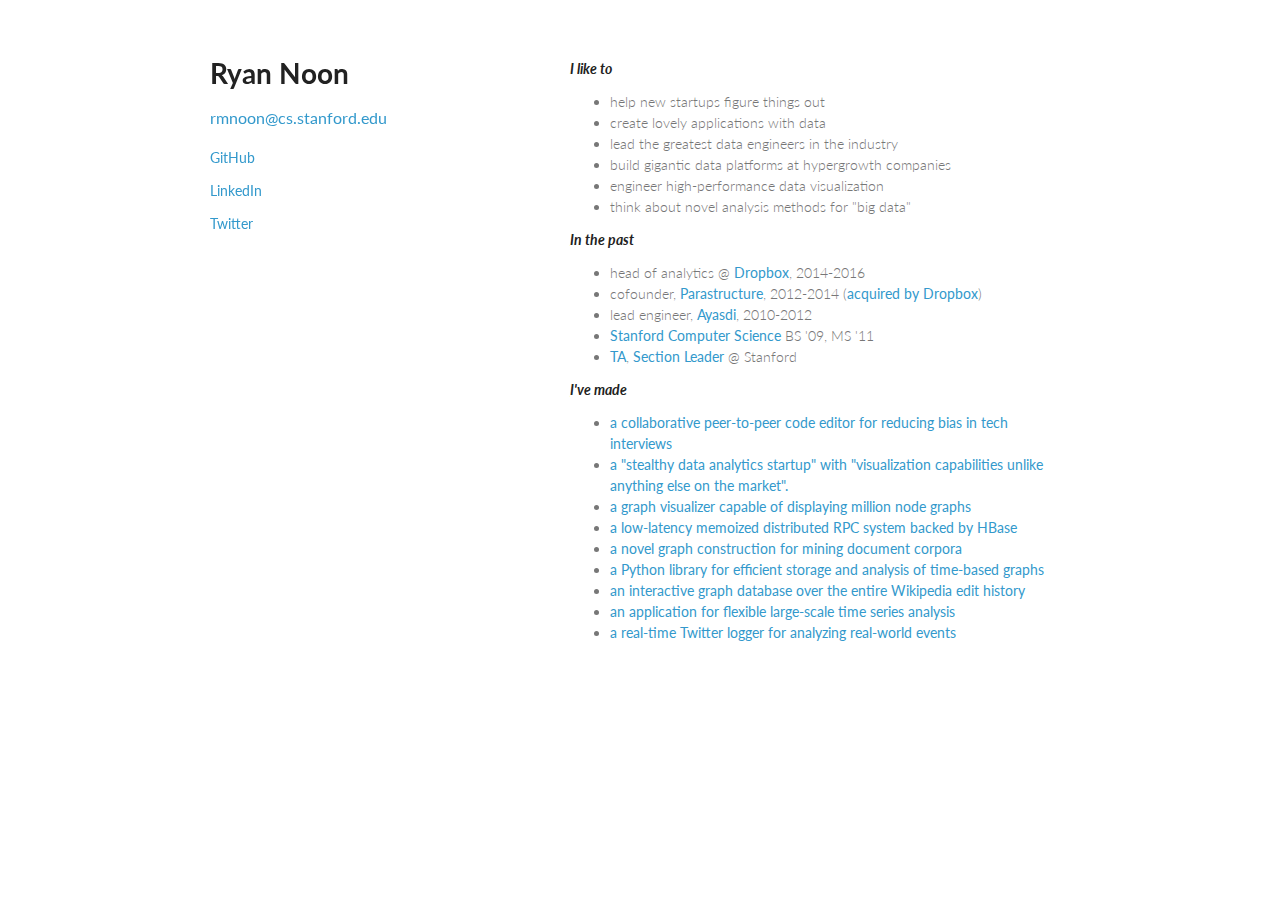
==== index.html @ b5af25ea "updated site with new project" ====
<!doctype html>
<html>
  <head>
    <meta charset="utf-8">
    <meta http-equiv="X-UA-Compatible" content="chrome=1">
    <title>Ryan Noon</title>
    <link href="/favicon.ico" rel="shortcut icon" type="image/x-icon" />
    <link rel="stylesheet" href="stylesheets/styles.css">
    <link rel="stylesheet" href="stylesheets/pygment_trac.css">
    <meta name="viewport" content="width=device-width, initial-scale=1, user-scalable=no">
    <!--[if lt IE 9]>
    <script src="//html5shiv.googlecode.com/svn/trunk/html5.js"></script>
    <![endif]-->
  </head>
  <body>
    <div class="wrapper">
      <header>
        <h1>Ryan Noon</h1>
        <h2></h2>
        <h3><a href="mailto:rmnoon@cs.stanford.edu">rmnoon@cs.stanford.edu</a></h3>
        <p class="view"><a href="https://github.com/rmnoon">GitHub</a></p>
        <p class="view"><a href="https://www.linkedin.com/in/ryannoon">LinkedIn</a></p>
        <p class="view"><a href="https://twitter.com/internet_meme">Twitter</a></p>
      </header>
      <section>
        <p><strong><em>I like to</em></strong></p>
        <ul>
          <li>help new startups figure things out</li>
          <li>create lovely applications with data</li>
          <li>lead the greatest data engineers in the industry</li>
          <li>build gigantic data platforms at hypergrowth companies</li>
          <li>engineer high-performance data visualization</li>
          <li>think about novel analysis methods for "big data"</li>
        </ul>

        <p><strong><em>In the past</em></strong></p>
        <ul>
          <li>
            head of analytics @ <a href="http://www.dropbox.com">Dropbox</a>, 2014-2016
          <li>
            cofounder, <a href="http://www.crunchbase.com/organization/parastructure">Parastructure</a>, 2012-2014 (<a href="https://techcrunch.com/2014/06/16/dropbox-has-quietly-acquired-parastructure-a-big-data-startup-in-stealth">acquired by Dropbox</a>)
          </li>
          <li>
            lead engineer, <a href="http://ayasdi.com">Ayasdi</a>, 2010-2012
          </li>
          <li>
            <a href="http://cs.stanford.edu">Stanford Computer Science</a> BS '09, MS '11</li>
          <li>
            <a href="http://cs107.stanford.edu">TA</a>, <a href="http://cs198.stanford.edu">Section Leader</a> @ Stanford
          </li>
        </ul>

        <p><strong><em>I've made</em></strong></p>
        <ul>
          <li>
            <a href="https://blindpad.github.io">a collaborative peer-to-peer code editor for reducing bias in tech interviews</a>
          </li>
          <li>
            <a href="http://venturebeat.com/2014/06/16/dropbox-parastructure/">a "stealthy data analytics startup" with "visualization capabilities unlike anything else on the market".</a>
          </li>
          <li>
            <a href="http://www.youtube.com/watch?v=xwvR1p3LNhA&amp;t=17m48s">a graph visualizer capable of displaying million node graphs</a>
          </li>
          <li>
            <a href="http://ayasdi.com">a low-latency memoized distributed RPC system backed by HBase</a>
          </li>
          <li>
            <a href="files/entity_graphs.pdf">a novel graph construction for mining document corpora</a>
          </li>
          <li>
            <a href="files/tiresias.pdf">a Python library for efficient storage and analysis of time-based graphs</a>
          </li>
          <li>
            <a href="files/wikigraph.pdf">an interactive graph database over the entire Wikipedia edit history</a>
          </li>
          <li>
            <a href="files/cerespreview.png">an application for flexible large-scale time series analysis</a>
          </li>
          <li>
            <a href="files/social_aviary.pdf">a real-time Twitter logger for analyzing real-world events</a>
          </li>
        </ul>

      </section>
    </div>
    <script src="scale.fix.js"></script>
    
  </body>
</html>
---- stylesheets/styles.css ----
@import url(https://fonts.googleapis.com/css?family=Lato:300italic,700italic,300,700);

body {
  padding:50px;
  font:14px/1.5 Lato, "Helvetica Neue", Helvetica, Arial, sans-serif;
  color:#777;
  font-weight:300;
}

h1, h2, h3, h4, h5, h6 {
  color:#222;
  margin:0 0 20px;
}

p, ul, ol, table, pre, dl {
  margin:0 0 12px;
}

h1, h2, h3 {
  line-height:1.1;
}

h1 {
  font-size:28px;
}

h2 {
  color:#393939;
}

h3, h4, h5, h6 {
  color:#494949;
}

a {
  color:#39c;
  font-weight:400;
  text-decoration:none;
}

a small {
  font-size:11px;
  color:#777;
  margin-top:-0.6em;
  display:block;
}

.wrapper {
  width:860px;
  margin:0 auto;
}

blockquote {
  border-left:1px solid #e5e5e5;
  margin:0;
  padding:0 0 0 20px;
  font-style:italic;
}

code, pre {
  font-family:Monaco, Bitstream Vera Sans Mono, Lucida Console, Terminal;
  color:#333;
  font-size:12px;
}

pre {
  padding:8px 15px;
  background: #f8f8f8;  
  border-radius:5px;
  border:1px solid #e5e5e5;
  overflow-x: auto;
}

table {
  width:100%;
  border-collapse:collapse;
}

th, td {
  text-align:left;
  padding:5px 10px;
  border-bottom:1px solid #e5e5e5;
}

dt {
  color:#444;
  font-weight:700;
}

th {
  color:#444;
}

img {
  max-width:100%;
}

header {
  width:270px;
  float:left;
  position:fixed;
}

header ul {
  list-style:none;
  height:40px;
  
  padding:0;
  
  background: #eee;
  background: -moz-linear-gradient(top, #f8f8f8 0%, #dddddd 100%);
  background: -webkit-gradient(linear, left top, left bottom, color-stop(0%,#f8f8f8), color-stop(100%,#dddddd));
  background: -webkit-linear-gradient(top, #f8f8f8 0%,#dddddd 100%);
  background: -o-linear-gradient(top, #f8f8f8 0%,#dddddd 100%);
  background: -ms-linear-gradient(top, #f8f8f8 0%,#dddddd 100%);
  background: linear-gradient(top, #f8f8f8 0%,#dddddd 100%);
  
  border-radius:5px;
  border:1px solid #d2d2d2;
  box-shadow:inset #fff 0 1px 0, inset rgba(0,0,0,0.03) 0 -1px 0;
  width:270px;
}

header li {
  width:89px;
  float:left;
  border-right:1px solid #d2d2d2;
  height:40px;
}

header ul a {
  line-height:1;
  font-size:11px;
  color:#999;
  display:block;
  text-align:center;
  padding-top:6px;
  height:40px;
}

strong {
  color:#222;
  font-weight:700;
}

header ul li + li {
  width:88px;
  border-left:1px solid #fff;
}

header ul li + li + li {
  border-right:none;
  width:89px;
}

header ul a strong {
  font-size:14px;
  display:block;
  color:#222;
}

section {
  width:500px;
  float:right;
  padding-bottom:50px;
}

small {
  font-size:11px;
}

hr {
  border:0;
  background:#e5e5e5;
  height:1px;
  margin:0 0 20px;
}

footer {
  width:270px;
  float:left;
  position:fixed;
  bottom:50px;
}

@media print, screen and (max-width: 960px) {
  
  div.wrapper {
    width:auto;
    margin:0;
  }
  
  header, section, footer {
    float:none;
    position:static;
    width:auto;
  }
  
  header {
    padding-right:320px;
  }
  
  section {
    border:1px solid #e5e5e5;
    border-width:1px 0;
    padding:20px 0;
    margin:0 0 20px;
  }
  
  header a small {
    display:inline;
  }
  
  header ul {
    position:absolute;
    right:50px;
    top:52px;
  }
}

@media print, screen and (max-width: 720px) {
  body {
    word-wrap:break-word;
  }
  
  header {
    padding:0;
  }
  
  header ul, header p.view {
    position:static;
  }
  
  pre, code {
    word-wrap:normal;
  }
}

@media print, screen and (max-width: 480px) {
  body {
    padding:15px;
  }
  
  header ul {
    display:none;
  }
}

@media print {
  body {
    padding:0.4in;
    font-size:12pt;
    color:#444;
  }
}
---- stylesheets/pygment_trac.css ----
.highlight  { background: #ffffff; }
.highlight .c { color: #999988; font-style: italic } /* Comment */
.highlight .err { color: #a61717; background-color: #e3d2d2 } /* Error */
.highlight .k { font-weight: bold } /* Keyword */
.highlight .o { font-weight: bold } /* Operator */
.highlight .cm { color: #999988; font-style: italic } /* Comment.Multiline */
.highlight .cp { color: #999999; font-weight: bold } /* Comment.Preproc */
.highlight .c1 { color: #999988; font-style: italic } /* Comment.Single */
.highlight .cs { color: #999999; font-weight: bold; font-style: italic } /* Comment.Special */
.highlight .gd { color: #000000; background-color: #ffdddd } /* Generic.Deleted */
.highlight .gd .x { color: #000000; background-color: #ffaaaa } /* Generic.Deleted.Specific */
.highlight .ge { font-style: italic } /* Generic.Emph */
.highlight .gr { color: #aa0000 } /* Generic.Error */
.highlight .gh { color: #999999 } /* Generic.Heading */
.highlight .gi { color: #000000; background-color: #ddffdd } /* Generic.Inserted */
.highlight .gi .x { color: #000000; background-color: #aaffaa } /* Generic.Inserted.Specific */
.highlight .go { color: #888888 } /* Generic.Output */
.highlight .gp { color: #555555 } /* Generic.Prompt */
.highlight .gs { font-weight: bold } /* Generic.Strong */
.highlight .gu { color: #800080; font-weight: bold; } /* Generic.Subheading */
.highlight .gt { color: #aa0000 } /* Generic.Traceback */
.highlight .kc { font-weight: bold } /* Keyword.Constant */
.highlight .kd { font-weight: bold } /* Keyword.Declaration */
.highlight .kn { font-weight: bold } /* Keyword.Namespace */
.highlight .kp { font-weight: bold } /* Keyword.Pseudo */
.highlight .kr { font-weight: bold } /* Keyword.Reserved */
.highlight .kt { color: #445588; font-weight: bold } /* Keyword.Type */
.highlight .m { color: #009999 } /* Literal.Number */
.highlight .s { color: #d14 } /* Literal.String */
.highlight .na { color: #008080 } /* Name.Attribute */
.highlight .nb { color: #0086B3 } /* Name.Builtin */
.highlight .nc { color: #445588; font-weight: bold } /* Name.Class */
.highlight .no { color: #008080 } /* Name.Constant */
.highlight .ni { color: #800080 } /* Name.Entity */
.highlight .ne { color: #990000; font-weight: bold } /* Name.Exception */
.highlight .nf { color: #990000; font-weight: bold } /* Name.Function */
.highlight .nn { color: #555555 } /* Name.Namespace */
.highlight .nt { color: #000080 } /* Name.Tag */
.highlight .nv { color: #008080 } /* Name.Variable */
.highlight .ow { font-weight: bold } /* Operator.Word */
.highlight .w { color: #bbbbbb } /* Text.Whitespace */
.highlight .mf { color: #009999 } /* Literal.Number.Float */
.highlight .mh { color: #009999 } /* Literal.Number.Hex */
.highlight .mi { color: #009999 } /* Literal.Number.Integer */
.highlight .mo { color: #009999 } /* Literal.Number.Oct */
.highlight .sb { color: #d14 } /* Literal.String.Backtick */
.highlight .sc { color: #d14 } /* Literal.String.Char */
.highlight .sd { color: #d14 } /* Literal.String.Doc */
.highlight .s2 { color: #d14 } /* Literal.String.Double */
.highlight .se { color: #d14 } /* Literal.String.Escape */
.highlight .sh { color: #d14 } /* Literal.String.Heredoc */
.highlight .si { color: #d14 } /* Literal.String.Interpol */
.highlight .sx { color: #d14 } /* Literal.String.Other */
.highlight .sr { color: #009926 } /* Literal.String.Regex */
.highlight .s1 { color: #d14 } /* Literal.String.Single */
.highlight .ss { color: #990073 } /* Literal.String.Symbol */
.highlight .bp { color: #999999 } /* Name.Builtin.Pseudo */
.highlight .vc { color: #008080 } /* Name.Variable.Class */
.highlight .vg { color: #008080 } /* Name.Variable.Global */
.highlight .vi { color: #008080 } /* Name.Variable.Instance */
.highlight .il { color: #009999 } /* Literal.Number.Integer.Long */

.type-csharp .highlight .k { color: #0000FF }
.type-csharp .highlight .kt { color: #0000FF }
.type-csharp .highlight .nf { color: #000000; font-weight: normal }
.type-csharp .highlight .nc { color: #2B91AF }
.type-csharp .highlight .nn { color: #000000 }
.type-csharp .highlight .s { color: #A31515 }
.type-csharp .highlight .sc { color: #A31515 }
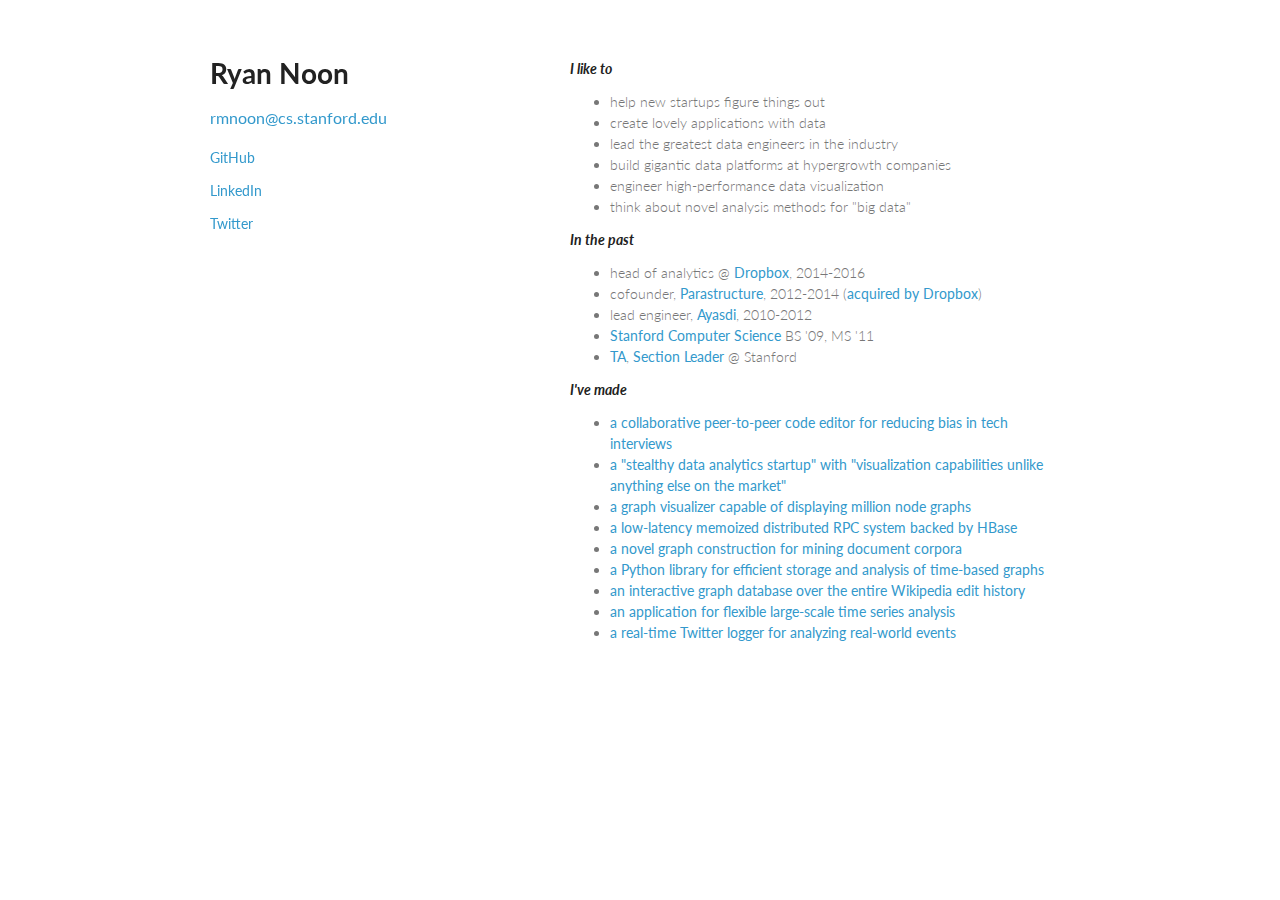
==== commit 514a57a7: "goodbye extraneous period" ====
--- a/index.html
+++ b/index.html
@@ -56,7 +56,7 @@
             <a href="https://blindpad.github.io">a collaborative peer-to-peer code editor for reducing bias in tech interviews</a>
           </li>
           <li>
-            <a href="http://venturebeat.com/2014/06/16/dropbox-parastructure/">a "stealthy data analytics startup" with "visualization capabilities unlike anything else on the market".</a>
+            <a href="http://venturebeat.com/2014/06/16/dropbox-parastructure/">a "stealthy data analytics startup" with "visualization capabilities unlike anything else on the market"</a>
           </li>
           <li>
             <a href="http://www.youtube.com/watch?v=xwvR1p3LNhA&amp;t=17m48s">a graph visualizer capable of displaying million node graphs</a>
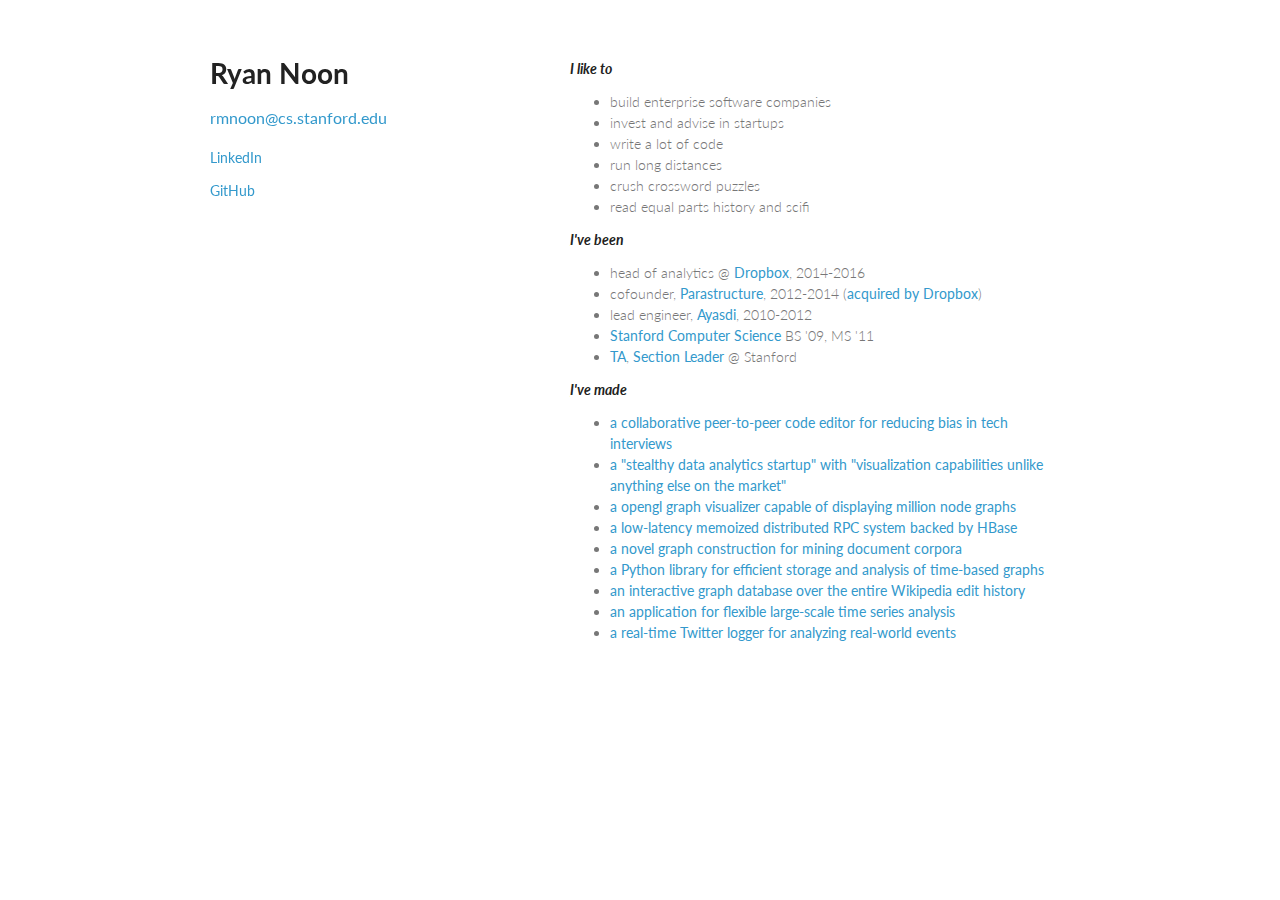
==== commit bb57456e: "latest bio information" ====
--- a/index.html
+++ b/index.html
@@ -18,22 +18,21 @@
         <h1>Ryan Noon</h1>
         <h2></h2>
         <h3><a href="mailto:rmnoon@cs.stanford.edu">rmnoon@cs.stanford.edu</a></h3>
+        <p class="view"><a href="https://www.linkedin.com/in/ryannoon">LinkedIn</a></p>
         <p class="view"><a href="https://github.com/rmnoon">GitHub</a></p>
-        <p class="view"><a href="https://www.linkedin.com/in/ryannoon">LinkedIn</a></p>
-        <p class="view"><a href="https://twitter.com/internet_meme">Twitter</a></p>
       </header>
       <section>
         <p><strong><em>I like to</em></strong></p>
         <ul>
-          <li>help new startups figure things out</li>
-          <li>create lovely applications with data</li>
-          <li>lead the greatest data engineers in the industry</li>
-          <li>build gigantic data platforms at hypergrowth companies</li>
-          <li>engineer high-performance data visualization</li>
-          <li>think about novel analysis methods for "big data"</li>
+          <li>build enterprise software companies</li>
+          <li>invest and advise in startups</li>
+          <li>write a lot of code</li>
+          <li>run long distances</li>
+          <li>crush crossword puzzles</li>
+          <li>read equal parts history and scifi</li>
         </ul>
 
-        <p><strong><em>In the past</em></strong></p>
+        <p><strong><em>I've been</em></strong></p>
         <ul>
           <li>
             head of analytics @ <a href="http://www.dropbox.com">Dropbox</a>, 2014-2016
@@ -59,7 +58,7 @@
             <a href="http://venturebeat.com/2014/06/16/dropbox-parastructure/">a "stealthy data analytics startup" with "visualization capabilities unlike anything else on the market"</a>
           </li>
           <li>
-            <a href="http://www.youtube.com/watch?v=xwvR1p3LNhA&amp;t=17m48s">a graph visualizer capable of displaying million node graphs</a>
+            <a href="http://www.youtube.com/watch?v=xwvR1p3LNhA&amp;t=17m48s">a opengl graph visualizer capable of displaying million node graphs</a>
           </li>
           <li>
             <a href="http://ayasdi.com">a low-latency memoized distributed RPC system backed by HBase</a>
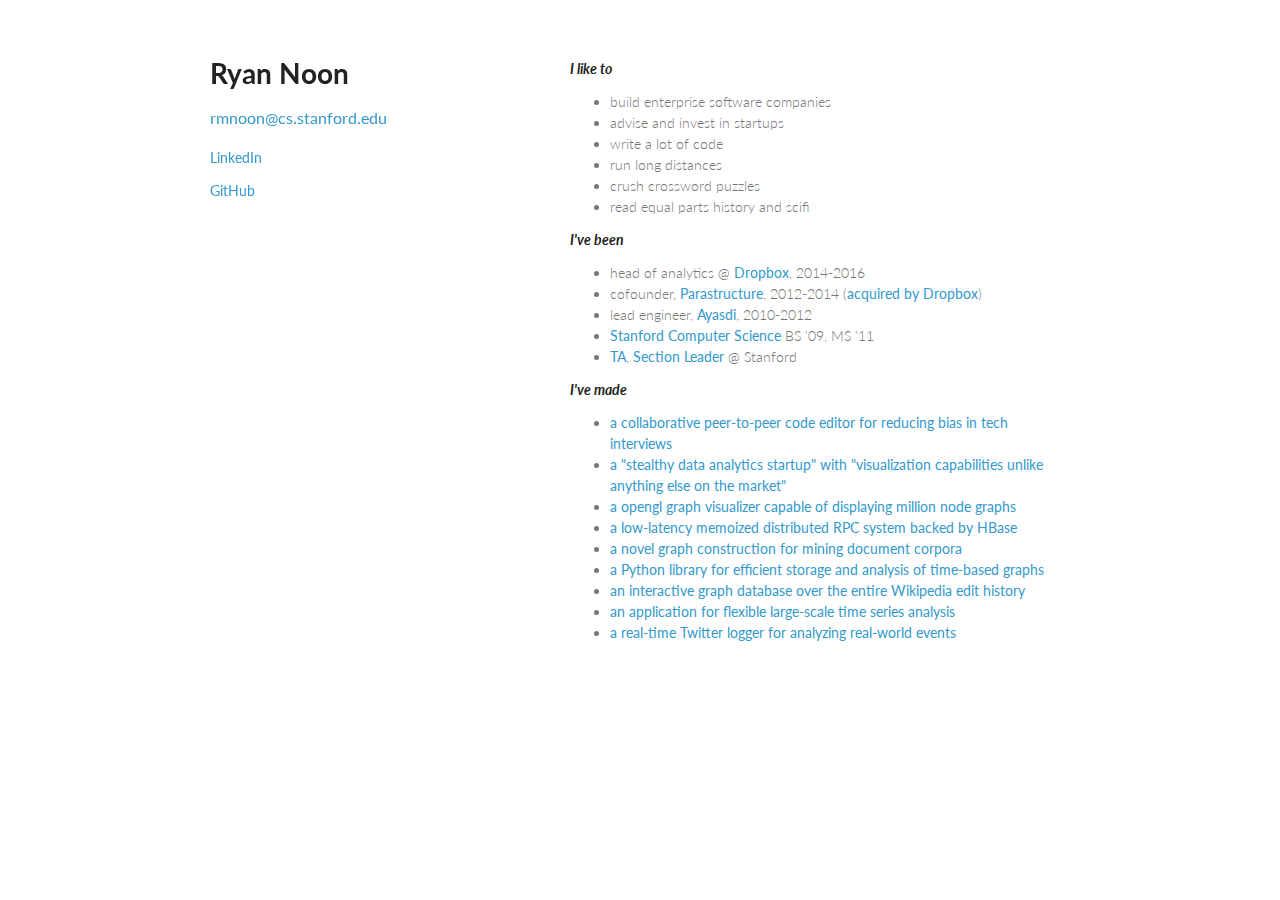
==== commit 105776ef: "fixed typo" ====
--- a/index.html
+++ b/index.html
@@ -25,7 +25,7 @@
         <p><strong><em>I like to</em></strong></p>
         <ul>
           <li>build enterprise software companies</li>
-          <li>invest and advise in startups</li>
+          <li>advise and invest in startups</li>
           <li>write a lot of code</li>
           <li>run long distances</li>
           <li>crush crossword puzzles</li>
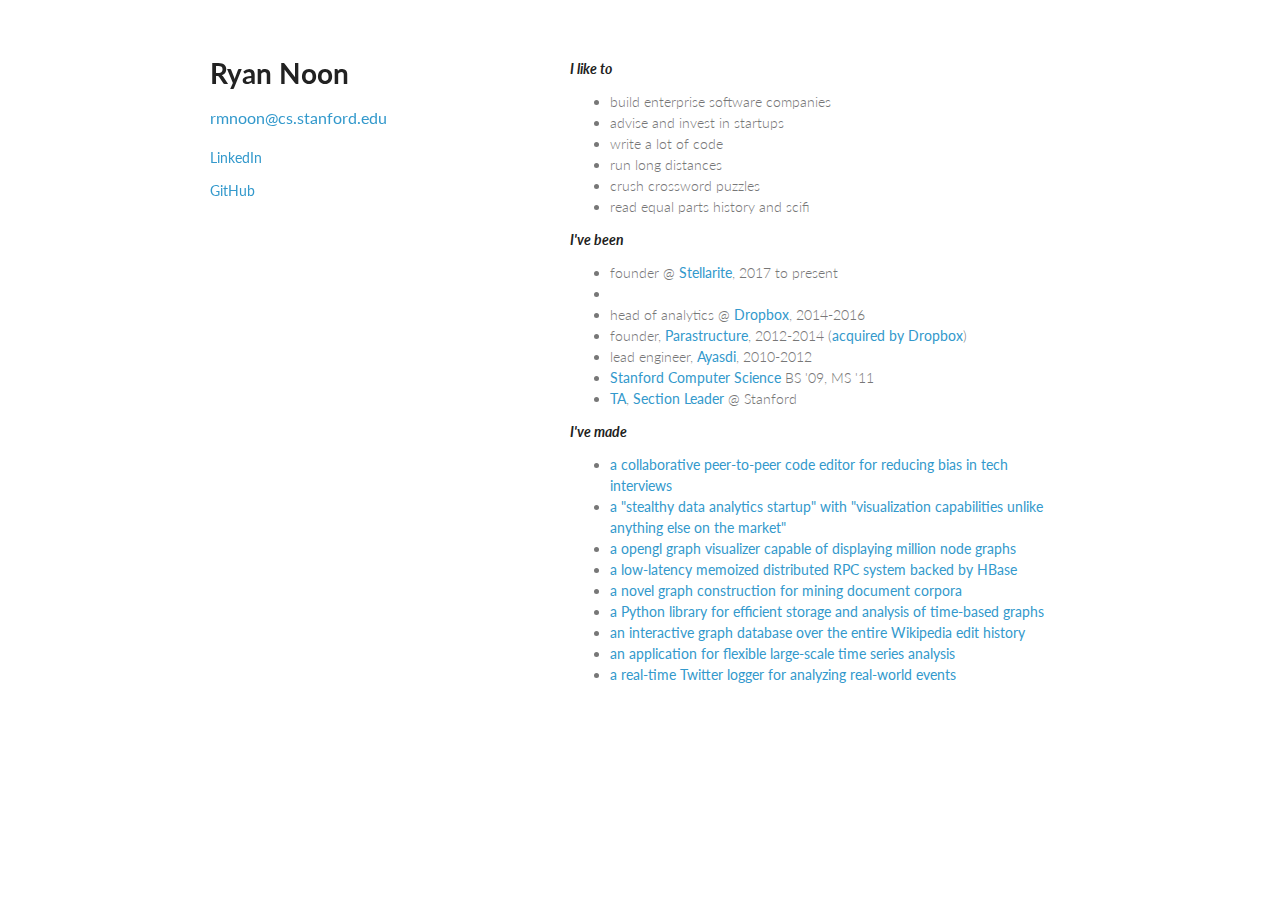
==== commit 79135d53: "newco" ====
--- a/index.html
+++ b/index.html
@@ -35,9 +35,12 @@
         <p><strong><em>I've been</em></strong></p>
         <ul>
           <li>
+            founder @ <a href="https://www.stellarite.io/">Stellarite</a>, 2017 to present
+          <li>
+          <li>
             head of analytics @ <a href="http://www.dropbox.com">Dropbox</a>, 2014-2016
           <li>
-            cofounder, <a href="http://www.crunchbase.com/organization/parastructure">Parastructure</a>, 2012-2014 (<a href="https://techcrunch.com/2014/06/16/dropbox-has-quietly-acquired-parastructure-a-big-data-startup-in-stealth">acquired by Dropbox</a>)
+            founder, <a href="http://www.crunchbase.com/organization/parastructure">Parastructure</a>, 2012-2014 (<a href="https://techcrunch.com/2014/06/16/dropbox-has-quietly-acquired-parastructure-a-big-data-startup-in-stealth">acquired by Dropbox</a>)
           </li>
           <li>
             lead engineer, <a href="http://ayasdi.com">Ayasdi</a>, 2010-2012
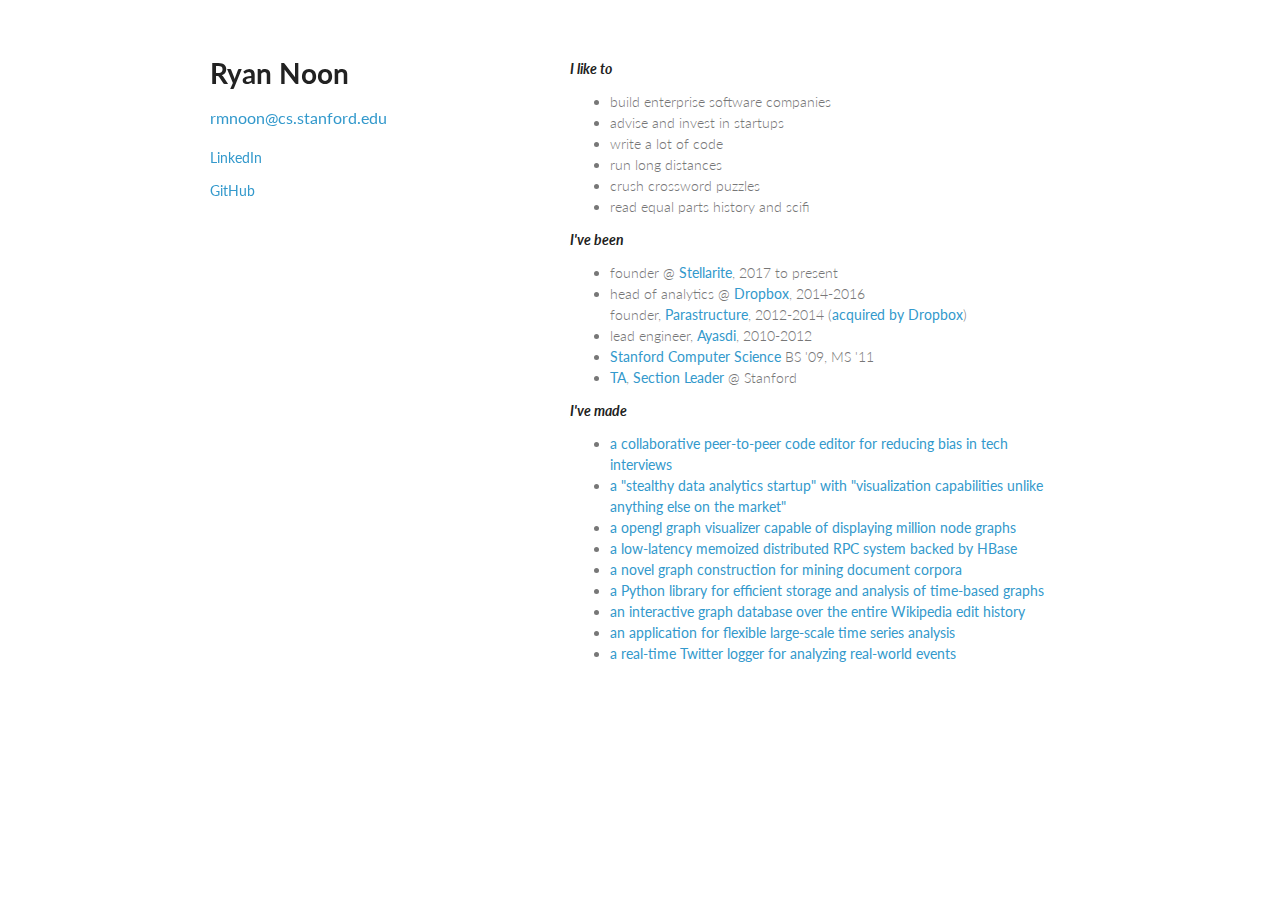
==== commit fc328dc3: "im an idiot" ====
--- a/index.html
+++ b/index.html
@@ -36,10 +36,10 @@
         <ul>
           <li>
             founder @ <a href="https://www.stellarite.io/">Stellarite</a>, 2017 to present
-          <li>
+          </li>
           <li>
             head of analytics @ <a href="http://www.dropbox.com">Dropbox</a>, 2014-2016
-          <li>
+          </li>
             founder, <a href="http://www.crunchbase.com/organization/parastructure">Parastructure</a>, 2012-2014 (<a href="https://techcrunch.com/2014/06/16/dropbox-has-quietly-acquired-parastructure-a-big-data-startup-in-stealth">acquired by Dropbox</a>)
           </li>
           <li>
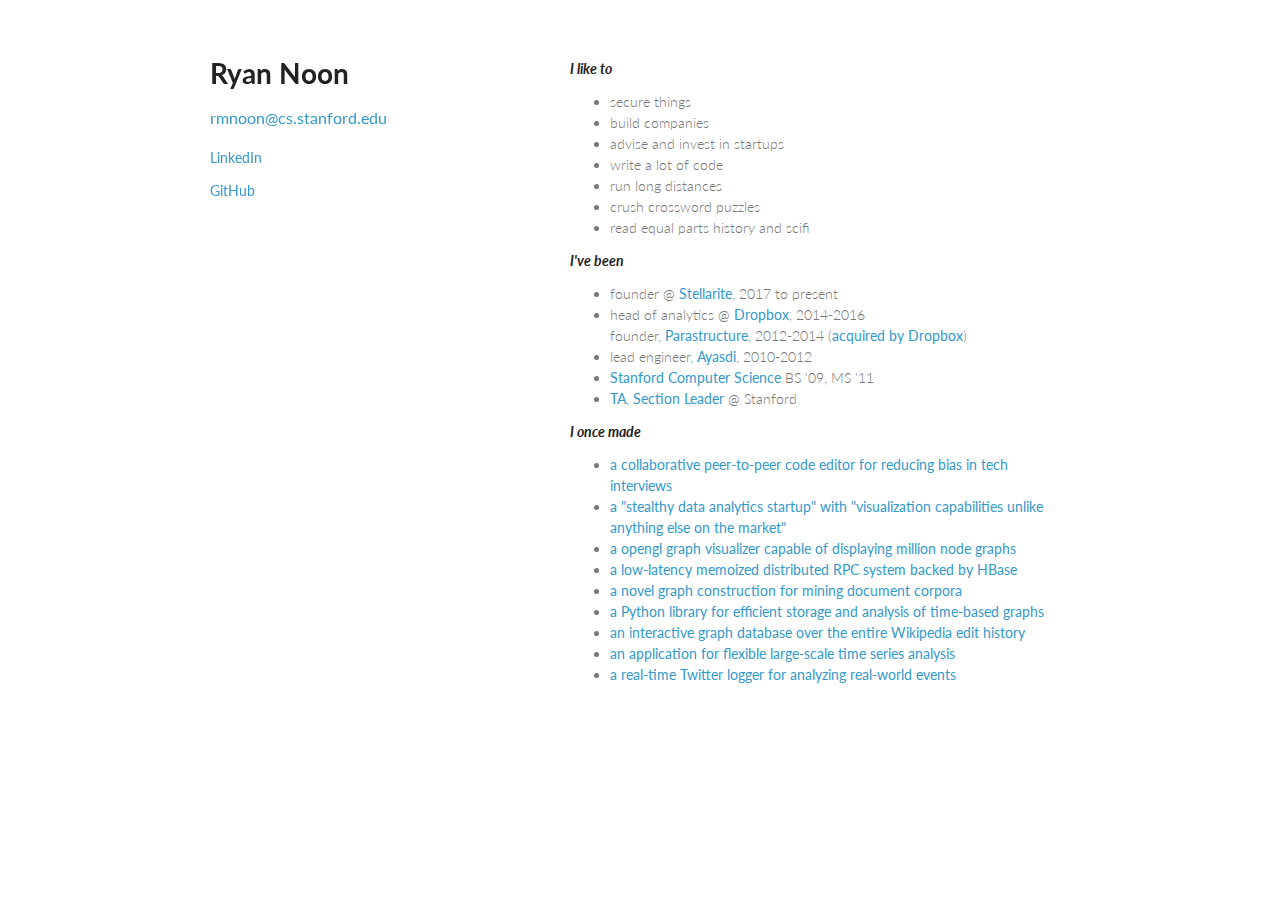
==== commit b27073ea: "updates" ====
--- a/index.html
+++ b/index.html
@@ -24,7 +24,8 @@
       <section>
         <p><strong><em>I like to</em></strong></p>
         <ul>
-          <li>build enterprise software companies</li>
+          <li>secure things</li>
+          <li>build companies</li>
           <li>advise and invest in startups</li>
           <li>write a lot of code</li>
           <li>run long distances</li>
@@ -35,7 +36,7 @@
         <p><strong><em>I've been</em></strong></p>
         <ul>
           <li>
-            founder @ <a href="https://www.stellarite.io/">Stellarite</a>, 2017 to present
+            founder @ <a href="https://material.security/">Stellarite</a>, 2017 to present
           </li>
           <li>
             head of analytics @ <a href="http://www.dropbox.com">Dropbox</a>, 2014-2016
@@ -52,7 +53,7 @@
           </li>
         </ul>
 
-        <p><strong><em>I've made</em></strong></p>
+        <p><strong><em>I once made</em></strong></p>
         <ul>
           <li>
             <a href="https://blindpad.github.io">a collaborative peer-to-peer code editor for reducing bias in tech interviews</a>
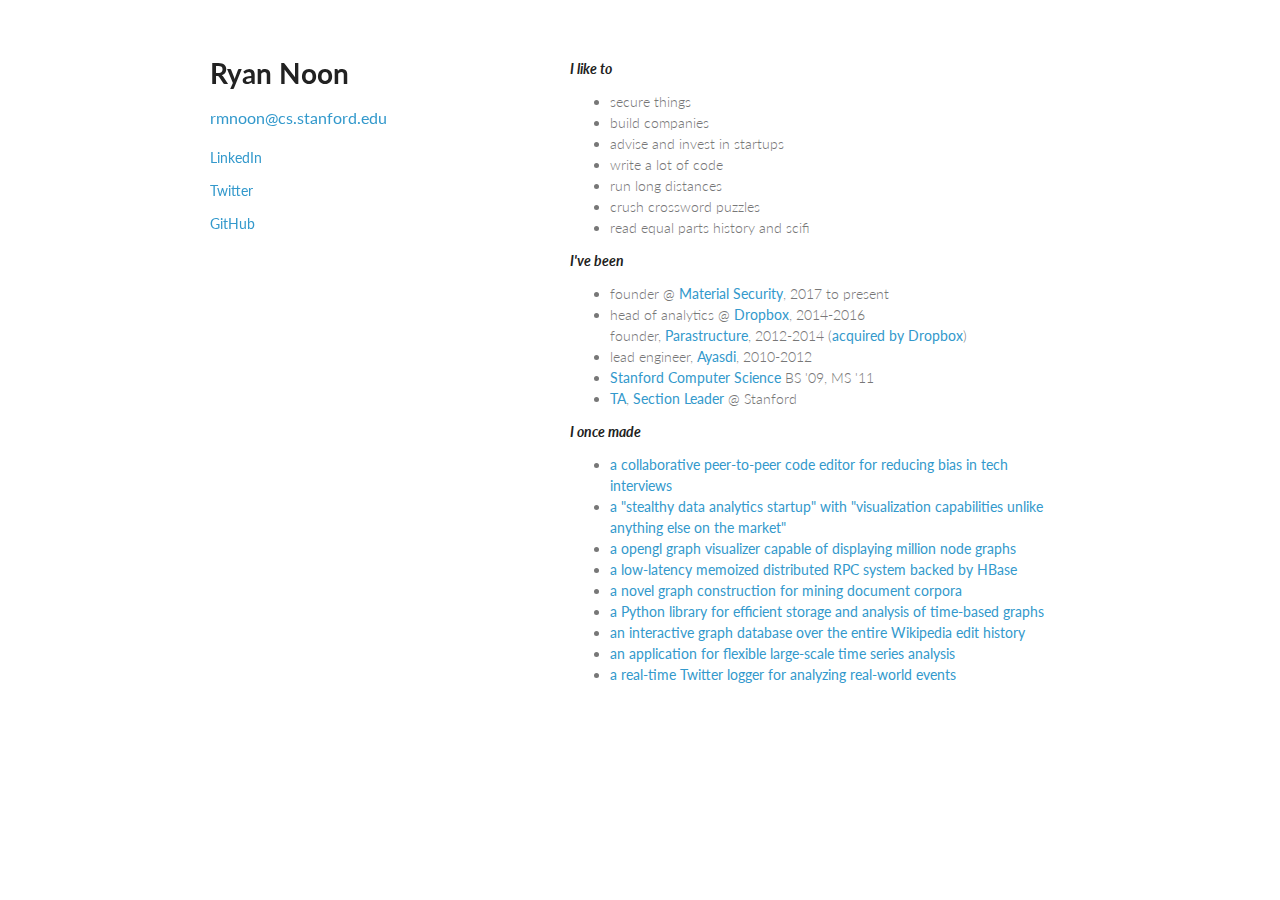
==== commit 6ecc4629: "twitter and matsec" ====
--- a/index.html
+++ b/index.html
@@ -1,92 +1,101 @@
 <!doctype html>
 <html>
-  <head>
-    <meta charset="utf-8">
-    <meta http-equiv="X-UA-Compatible" content="chrome=1">
-    <title>Ryan Noon</title>
-    <link href="/favicon.ico" rel="shortcut icon" type="image/x-icon" />
-    <link rel="stylesheet" href="stylesheets/styles.css">
-    <link rel="stylesheet" href="stylesheets/pygment_trac.css">
-    <meta name="viewport" content="width=device-width, initial-scale=1, user-scalable=no">
-    <!--[if lt IE 9]>
+
+<head>
+  <meta charset="utf-8">
+  <meta http-equiv="X-UA-Compatible" content="chrome=1">
+  <title>Ryan Noon</title>
+  <link href="/favicon.ico" rel="shortcut icon" type="image/x-icon" />
+  <link rel="stylesheet" href="stylesheets/styles.css">
+  <link rel="stylesheet" href="stylesheets/pygment_trac.css">
+  <meta name="viewport" content="width=device-width, initial-scale=1, user-scalable=no">
+  <!--[if lt IE 9]>
     <script src="//html5shiv.googlecode.com/svn/trunk/html5.js"></script>
     <![endif]-->
-  </head>
-  <body>
-    <div class="wrapper">
-      <header>
-        <h1>Ryan Noon</h1>
-        <h2></h2>
-        <h3><a href="mailto:rmnoon@cs.stanford.edu">rmnoon@cs.stanford.edu</a></h3>
-        <p class="view"><a href="https://www.linkedin.com/in/ryannoon">LinkedIn</a></p>
-        <p class="view"><a href="https://github.com/rmnoon">GitHub</a></p>
-      </header>
-      <section>
-        <p><strong><em>I like to</em></strong></p>
-        <ul>
-          <li>secure things</li>
-          <li>build companies</li>
-          <li>advise and invest in startups</li>
-          <li>write a lot of code</li>
-          <li>run long distances</li>
-          <li>crush crossword puzzles</li>
-          <li>read equal parts history and scifi</li>
-        </ul>
+</head>
 
-        <p><strong><em>I've been</em></strong></p>
-        <ul>
-          <li>
-            founder @ <a href="https://material.security/">Stellarite</a>, 2017 to present
-          </li>
-          <li>
-            head of analytics @ <a href="http://www.dropbox.com">Dropbox</a>, 2014-2016
-          </li>
-            founder, <a href="http://www.crunchbase.com/organization/parastructure">Parastructure</a>, 2012-2014 (<a href="https://techcrunch.com/2014/06/16/dropbox-has-quietly-acquired-parastructure-a-big-data-startup-in-stealth">acquired by Dropbox</a>)
-          </li>
-          <li>
-            lead engineer, <a href="http://ayasdi.com">Ayasdi</a>, 2010-2012
-          </li>
-          <li>
-            <a href="http://cs.stanford.edu">Stanford Computer Science</a> BS '09, MS '11</li>
-          <li>
-            <a href="http://cs107.stanford.edu">TA</a>, <a href="http://cs198.stanford.edu">Section Leader</a> @ Stanford
-          </li>
-        </ul>
+<body>
+  <div class="wrapper">
+    <header>
+      <h1>Ryan Noon</h1>
+      <h2></h2>
+      <h3><a href="mailto:rmnoon@cs.stanford.edu">rmnoon@cs.stanford.edu</a></h3>
+      <p class="view"><a href="https://www.linkedin.com/in/ryannoon">LinkedIn</a></p>
+      <p class="view"><a href="https://twitter.com/internet_meme">Twitter</a></p>
+      <p class="view"><a href="https://github.com/rmnoon">GitHub</a></p>
+    </header>
+    <section>
+      <p><strong><em>I like to</em></strong></p>
+      <ul>
+        <li>secure things</li>
+        <li>build companies</li>
+        <li>advise and invest in startups</li>
+        <li>write a lot of code</li>
+        <li>run long distances</li>
+        <li>crush crossword puzzles</li>
+        <li>read equal parts history and scifi</li>
+      </ul>
 
-        <p><strong><em>I once made</em></strong></p>
-        <ul>
-          <li>
-            <a href="https://blindpad.github.io">a collaborative peer-to-peer code editor for reducing bias in tech interviews</a>
-          </li>
-          <li>
-            <a href="http://venturebeat.com/2014/06/16/dropbox-parastructure/">a "stealthy data analytics startup" with "visualization capabilities unlike anything else on the market"</a>
-          </li>
-          <li>
-            <a href="http://www.youtube.com/watch?v=xwvR1p3LNhA&amp;t=17m48s">a opengl graph visualizer capable of displaying million node graphs</a>
-          </li>
-          <li>
-            <a href="http://ayasdi.com">a low-latency memoized distributed RPC system backed by HBase</a>
-          </li>
-          <li>
-            <a href="files/entity_graphs.pdf">a novel graph construction for mining document corpora</a>
-          </li>
-          <li>
-            <a href="files/tiresias.pdf">a Python library for efficient storage and analysis of time-based graphs</a>
-          </li>
-          <li>
-            <a href="files/wikigraph.pdf">an interactive graph database over the entire Wikipedia edit history</a>
-          </li>
-          <li>
-            <a href="files/cerespreview.png">an application for flexible large-scale time series analysis</a>
-          </li>
-          <li>
-            <a href="files/social_aviary.pdf">a real-time Twitter logger for analyzing real-world events</a>
-          </li>
-        </ul>
+      <p><strong><em>I've been</em></strong></p>
+      <ul>
+        <li>
+          founder @ <a href="https://material.security/">Material Security</a>, 2017 to present
+        </li>
+        <li>
+          head of analytics @ <a href="http://www.dropbox.com">Dropbox</a>, 2014-2016
+        </li>
+        founder, <a href="http://www.crunchbase.com/organization/parastructure">Parastructure</a>, 2012-2014 (<a
+          href="https://techcrunch.com/2014/06/16/dropbox-has-quietly-acquired-parastructure-a-big-data-startup-in-stealth">acquired
+          by Dropbox</a>)
+        </li>
+        <li>
+          lead engineer, <a href="http://ayasdi.com">Ayasdi</a>, 2010-2012
+        </li>
+        <li>
+          <a href="http://cs.stanford.edu">Stanford Computer Science</a> BS '09, MS '11</li>
+        <li>
+          <a href="http://cs107.stanford.edu">TA</a>, <a href="http://cs198.stanford.edu">Section Leader</a> @ Stanford
+        </li>
+      </ul>
 
-      </section>
-    </div>
-    <script src="scale.fix.js"></script>
-    
-  </body>
+      <p><strong><em>I once made</em></strong></p>
+      <ul>
+        <li>
+          <a href="https://blindpad.github.io">a collaborative peer-to-peer code editor for reducing bias in tech
+            interviews</a>
+        </li>
+        <li>
+          <a href="http://venturebeat.com/2014/06/16/dropbox-parastructure/">a "stealthy data analytics startup" with
+            "visualization capabilities unlike anything else on the market"</a>
+        </li>
+        <li>
+          <a href="http://www.youtube.com/watch?v=xwvR1p3LNhA&amp;t=17m48s">a opengl graph visualizer capable of
+            displaying million node graphs</a>
+        </li>
+        <li>
+          <a href="http://ayasdi.com">a low-latency memoized distributed RPC system backed by HBase</a>
+        </li>
+        <li>
+          <a href="files/entity_graphs.pdf">a novel graph construction for mining document corpora</a>
+        </li>
+        <li>
+          <a href="files/tiresias.pdf">a Python library for efficient storage and analysis of time-based graphs</a>
+        </li>
+        <li>
+          <a href="files/wikigraph.pdf">an interactive graph database over the entire Wikipedia edit history</a>
+        </li>
+        <li>
+          <a href="files/cerespreview.png">an application for flexible large-scale time series analysis</a>
+        </li>
+        <li>
+          <a href="files/social_aviary.pdf">a real-time Twitter logger for analyzing real-world events</a>
+        </li>
+      </ul>
+
+    </section>
+  </div>
+  <script src="scale.fix.js"></script>
+
+</body>
+
 </html>